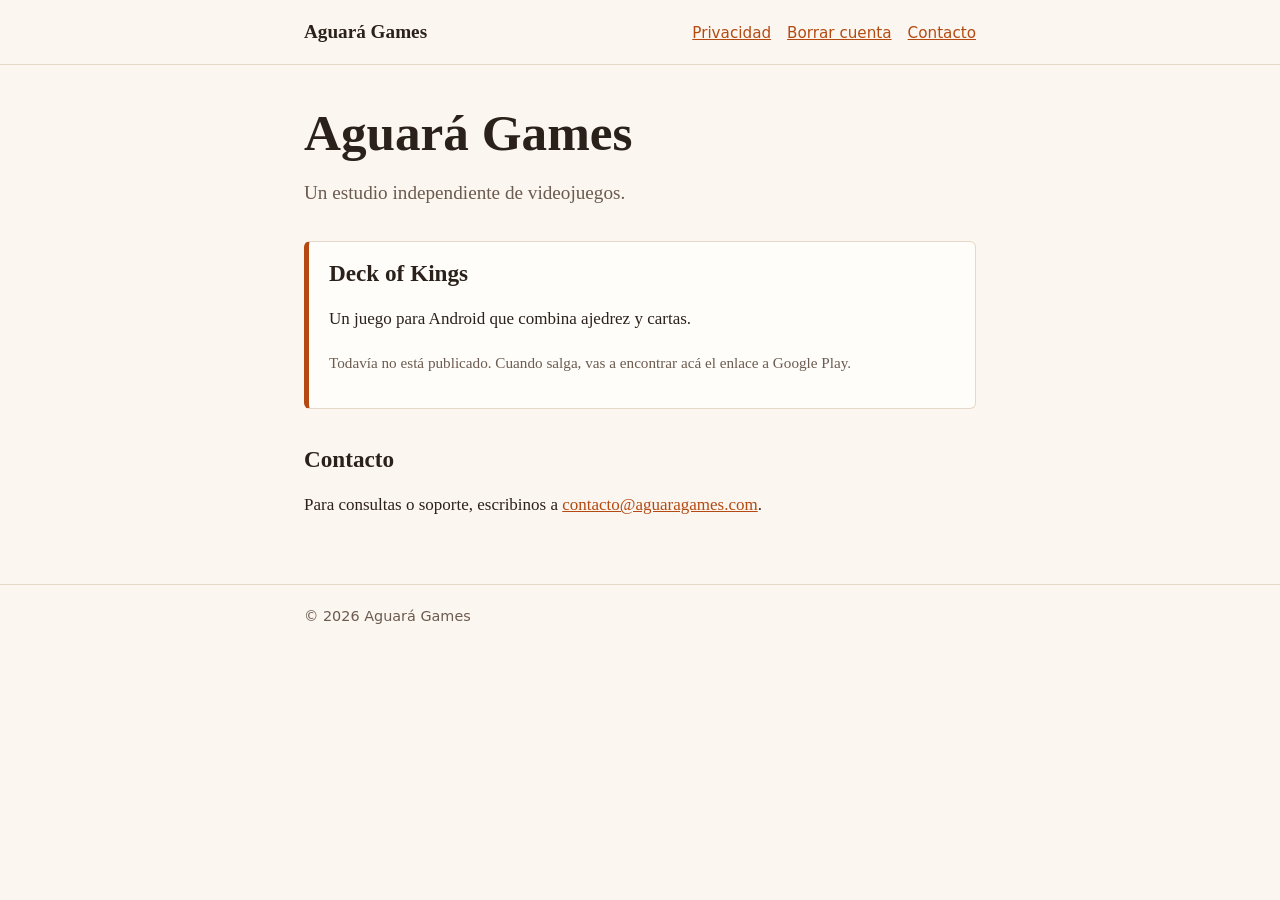
==== index.html @ 4d567969 "Primera versión de la página del estudio Co-Authored-By: Claude Opus 5.5 <noreply@anthropic.com>" ====
<!doctype html>
<html lang="es">
<head>
  <meta charset="utf-8">
  <meta name="viewport" content="width=device-width, initial-scale=1">
  <title>Aguará Games</title>
  <meta name="description" content="Aguará Games es el estudio de Deck of Kings, un juego para Android que combina ajedrez y cartas.">
  <link rel="stylesheet" href="estilos.css">
</head>
<body>
  <header>
    <div class="contenedor">
      <a class="marca" href="index.html">Aguará Games</a>
      <nav aria-label="Principal">
        <a href="privacidad.html">Privacidad</a>
        <a href="borrar-cuenta.html">Borrar cuenta</a>
        <a href="mailto:contacto@aguaragames.com">Contacto</a>
      </nav>
    </div>
  </header>

  <main class="contenedor">
    <h1>Aguará Games</h1>
    <p class="bajada">Un estudio independiente de videojuegos.</p>

    <section class="tarjeta">
      <h2>Deck of Kings</h2>
      <p>Un juego para Android que combina ajedrez y cartas.</p>
      <p class="nota">Todavía no está publicado. Cuando salga, vas a encontrar acá el enlace a Google Play.</p>
    </section>

    <h2>Contacto</h2>
    <p>Para consultas o soporte, escribinos a <a href="mailto:contacto@aguaragames.com">contacto@aguaragames.com</a>.</p>
  </main>

  <footer>
    <div class="contenedor">© 2026 Aguará Games</div>
  </footer>
</body>
</html>
---- estilos.css ----
:root {
  --fondo: #fbf6ef;
  --superficie: #fffdf9;
  --texto: #2b211b;
  --suave: #6b5b50;
  --acento: #b44a12;
  --borde: #e5d8c8;
}

@media (prefers-color-scheme: dark) {
  :root {
    --fondo: #1c1613;
    --superficie: #272019;
    --texto: #f4ebe1;
    --suave: #c4b4a5;
    --acento: #f0935a;
    --borde: #43362b;
  }
}

* { box-sizing: border-box; }

body {
  margin: 0;
  background: var(--fondo);
  color: var(--texto);
  font-family: Georgia, "Times New Roman", serif;
  font-size: 1.0625rem;
  line-height: 1.65;
}

a { color: var(--acento); }

.contenedor { max-width: 44rem; margin: 0 auto; padding: 0 1rem; }

header { border-bottom: 1px solid var(--borde); }
header .contenedor { display: flex; flex-wrap: wrap; gap: .25rem 1.25rem; align-items: baseline; justify-content: space-between; padding-top: 1rem; padding-bottom: 1rem; }
.marca { font-weight: 700; font-size: 1.2rem; color: var(--texto); text-decoration: none; }
nav { display: flex; flex-wrap: wrap; gap: .25rem 1rem; font-family: system-ui, sans-serif; font-size: .95rem; }

main.contenedor { padding-top: 2.5rem; padding-bottom: 3rem; }

h1 { font-size: clamp(2rem, 7vw, 3.2rem); line-height: 1.1; margin: 0 0 1rem; }
h2 { font-size: 1.45rem; line-height: 1.25; margin: 2.25rem 0 .6rem; }
.bajada { font-size: 1.2rem; color: var(--suave); margin-top: 0; }
.nota { color: var(--suave); font-size: .95rem; }

.tarjeta { background: var(--superficie); border: 1px solid var(--borde); border-left: 5px solid var(--acento); border-radius: 6px; padding: 1.1rem 1.25rem; margin: 2rem 0; }
.tarjeta h2 { margin-top: 0; }

ul { padding-left: 1.25rem; }
li { margin: .35rem 0; }

footer { border-top: 1px solid var(--borde); color: var(--suave); font-family: system-ui, sans-serif; font-size: .9rem; padding: 1.25rem 0 2rem; }
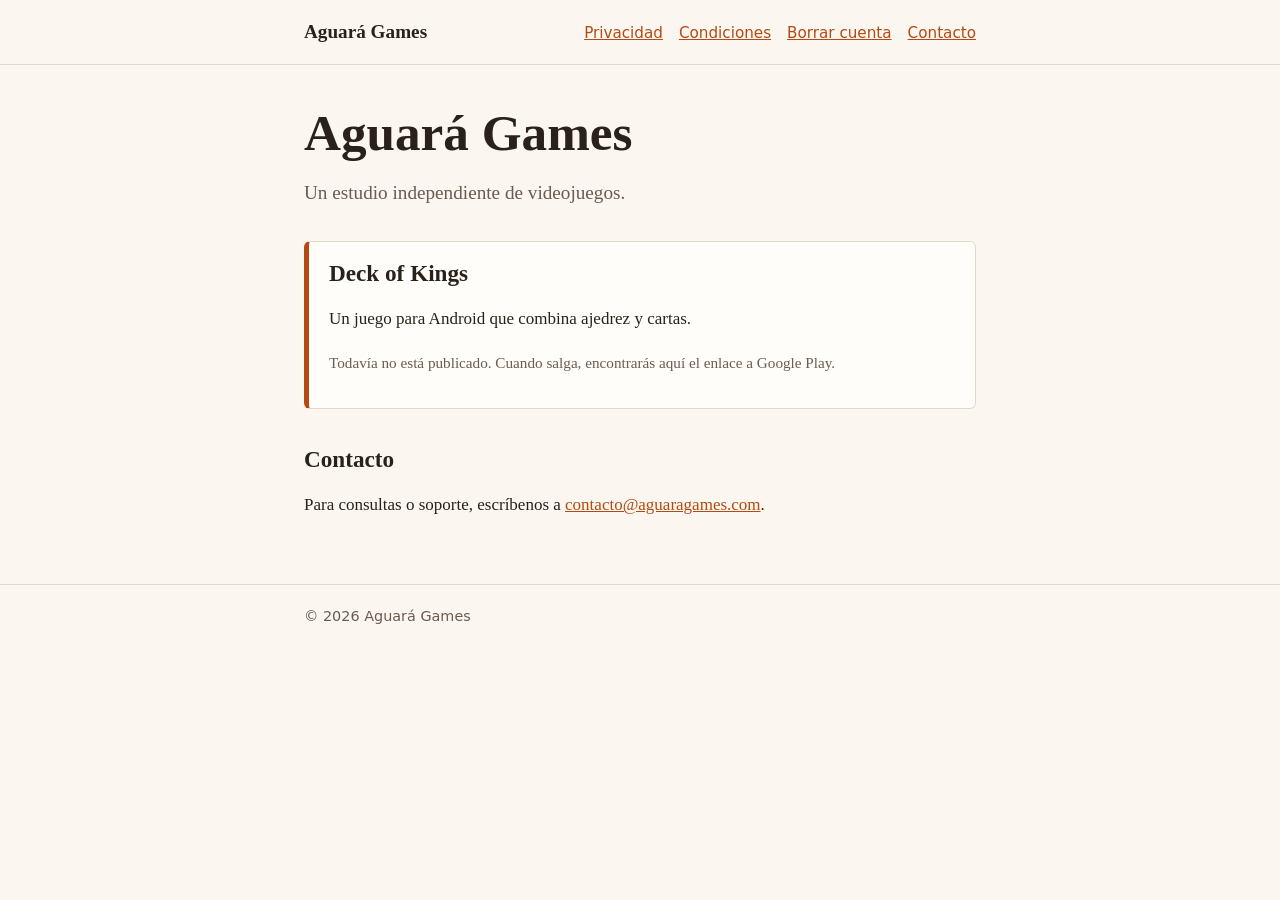
==== commit 852863d2: "Política de privacidad nueva y condiciones de uso, en español, inglés y portugués (F8-64) Co-Authore" ====
--- a/index.html
+++ b/index.html
@@ -13,6 +13,7 @@
       <a class="marca" href="index.html">Aguará Games</a>
       <nav aria-label="Principal">
         <a href="privacidad.html">Privacidad</a>
+        <a href="condiciones.html">Condiciones</a>
         <a href="borrar-cuenta.html">Borrar cuenta</a>
         <a href="mailto:contacto@aguaragames.com">Contacto</a>
       </nav>
@@ -26,11 +27,11 @@
     <section class="tarjeta">
       <h2>Deck of Kings</h2>
       <p>Un juego para Android que combina ajedrez y cartas.</p>
-      <p class="nota">Todavía no está publicado. Cuando salga, vas a encontrar acá el enlace a Google Play.</p>
+      <p class="nota">Todavía no está publicado. Cuando salga, encontrarás aquí el enlace a Google Play.</p>
     </section>
 
     <h2>Contacto</h2>
-    <p>Para consultas o soporte, escribinos a <a href="mailto:contacto@aguaragames.com">contacto@aguaragames.com</a>.</p>
+    <p>Para consultas o soporte, escríbenos a <a href="mailto:contacto@aguaragames.com">contacto@aguaragames.com</a>.</p>
   </main>
 
   <footer>
